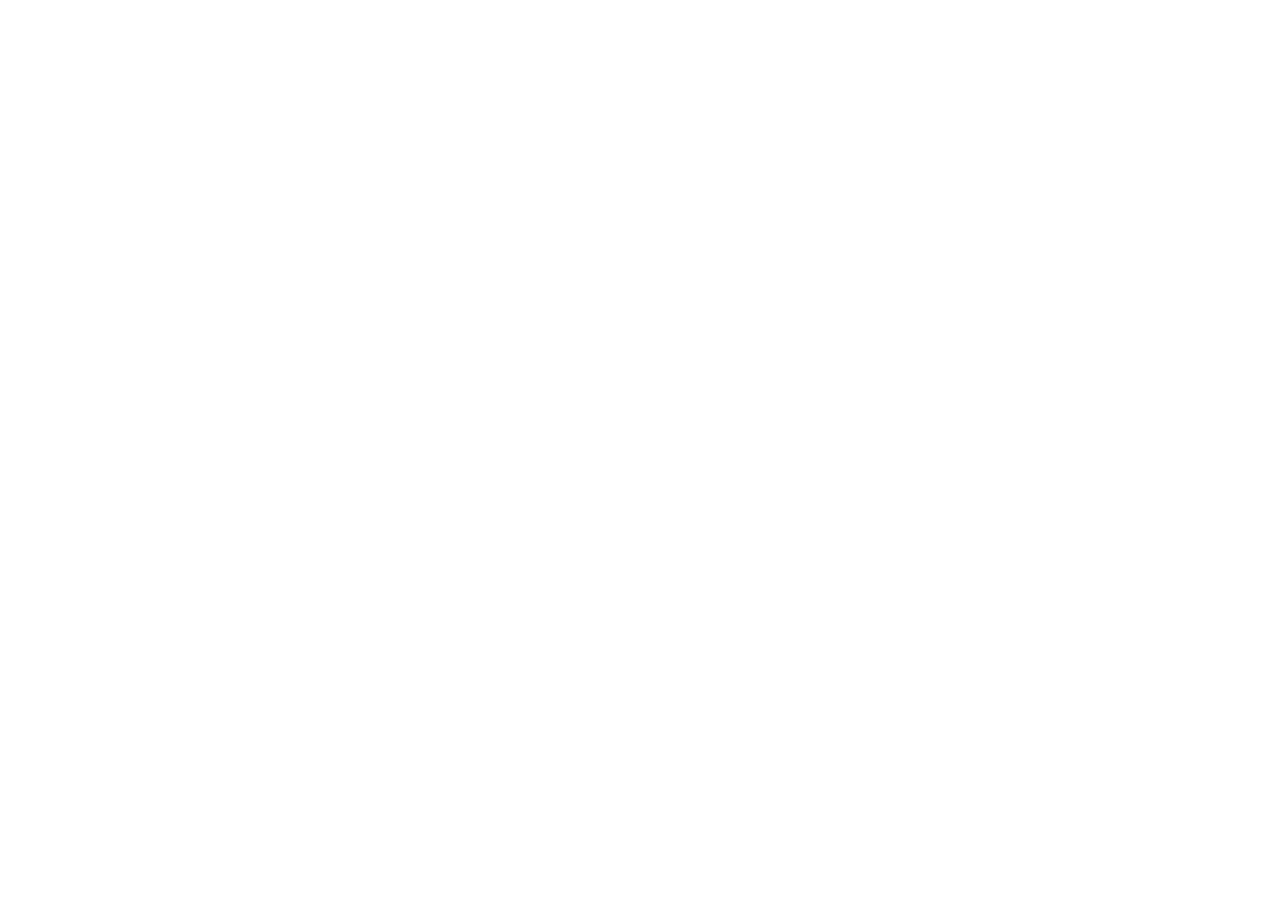
==== index.html @ 02a028aa "Create index.html" ====
<!DOCTYPE html>
<html lang="en">
    <head>
        <meta charset="UTF-8">
        <meta http-equiv="X-UA-Compatible" content="IE=edge">
        <meta name="viewport" content="width=device-width, initial-scale=1.0">
        
        <meta name="keywords" content="">
        <meta name="author" content="Qalb">
        <meta name="description" content="">

        <title>Qalb</title>
        <link rel="stylesheet" href="css/main.css">
    </head>
</html>
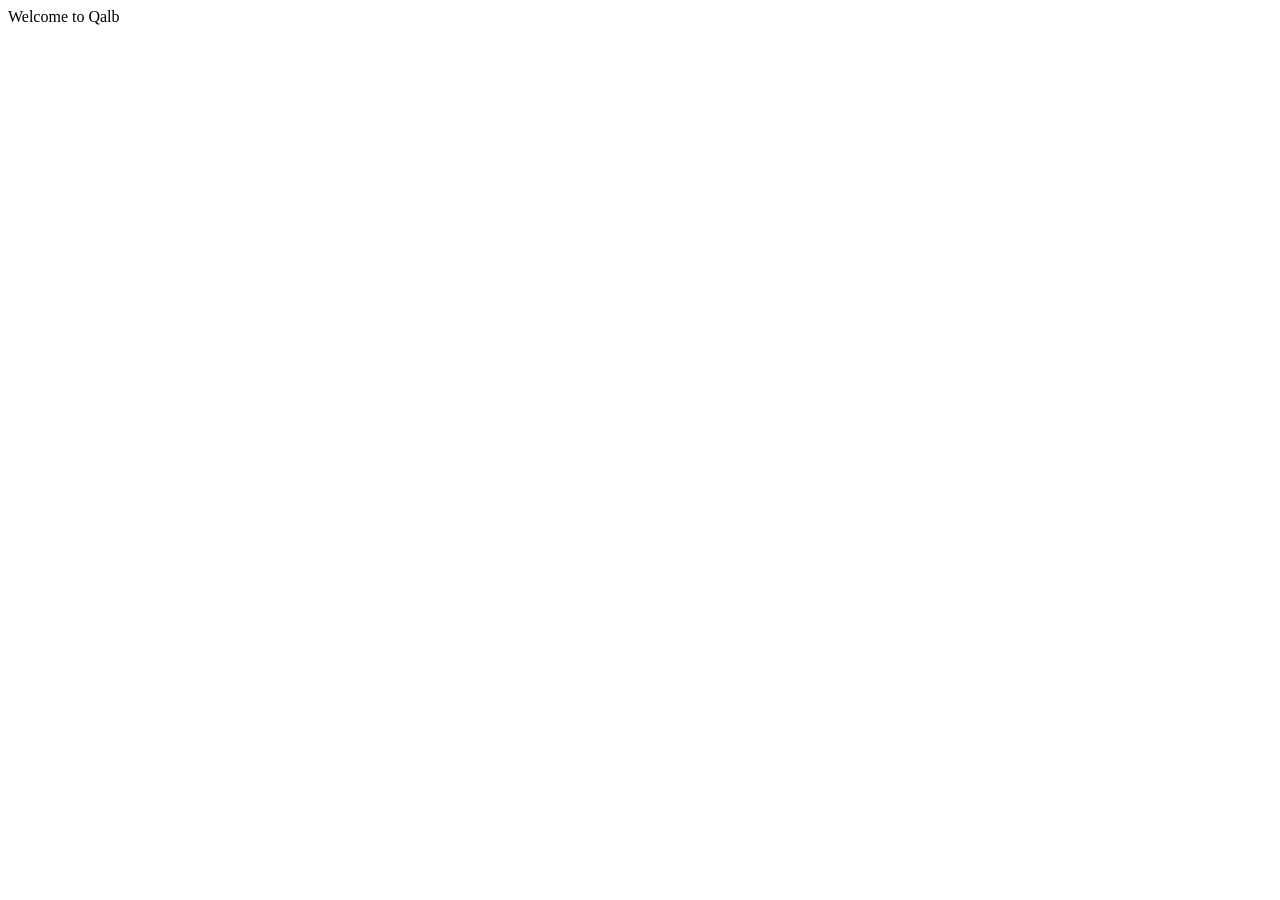
==== commit 3c7fd904: "Update index.html" ====
--- a/index.html
+++ b/index.html
@@ -12,4 +12,7 @@
         <title>Qalb</title>
         <link rel="stylesheet" href="css/main.css">
     </head>
+    <body>
+        Welcome to Qalb
+    </body>
 </html>
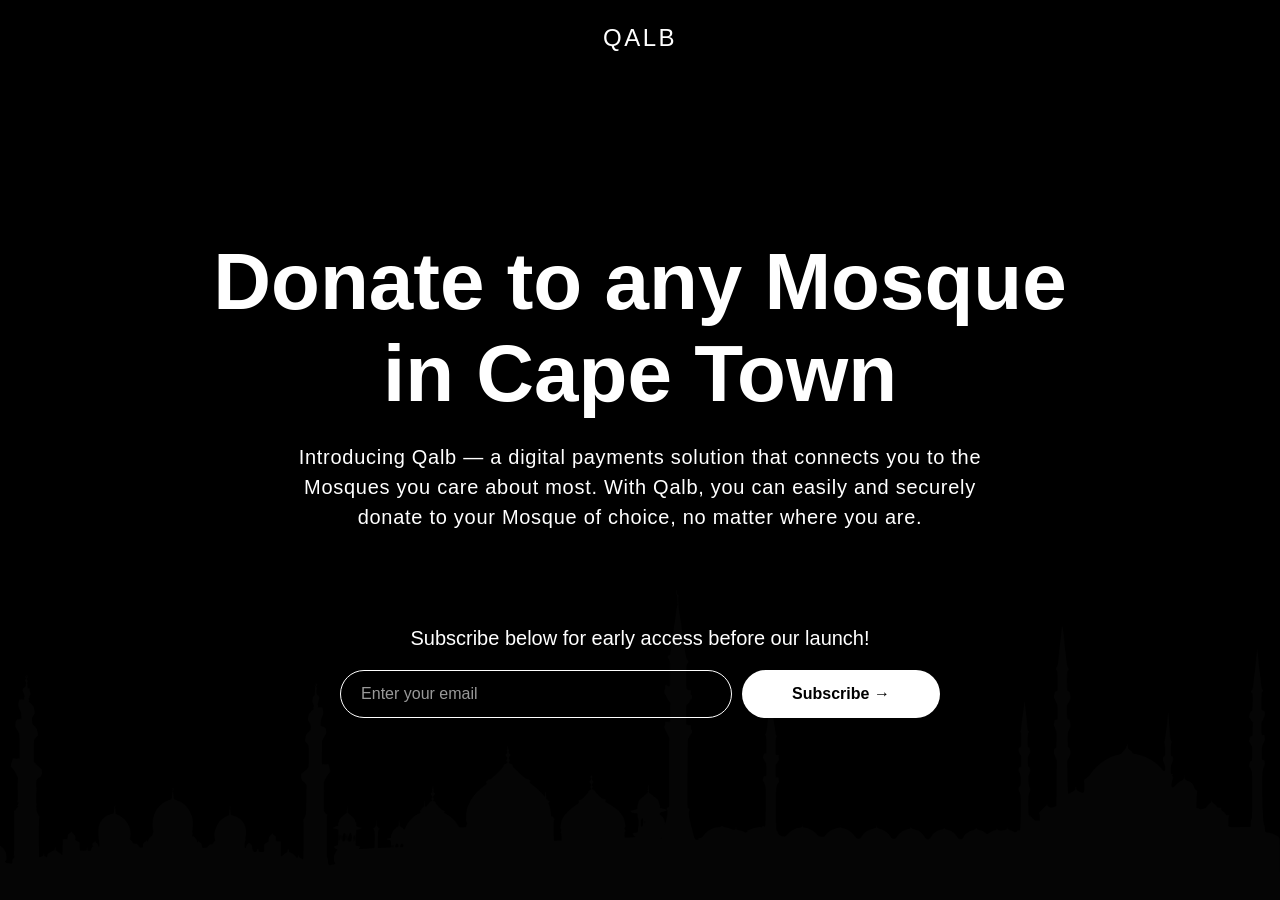
==== commit 85a25814: "Updating landing page" ====
--- a/index.html
+++ b/index.html
@@ -1,18 +1,42 @@
 <!DOCTYPE html>
 <html lang="en">
-    <head>
-        <meta charset="UTF-8">
-        <meta http-equiv="X-UA-Compatible" content="IE=edge">
-        <meta name="viewport" content="width=device-width, initial-scale=1.0">
-        
-        <meta name="keywords" content="">
-        <meta name="author" content="Qalb">
-        <meta name="description" content="">
+<head>
+    <meta charset="UTF-8">
+    <meta name="viewport" content="width=device-width, initial-scale=1.0">
+    <title>QALB - Donate to any Mosque</title>
+    <link rel="stylesheet" href="main.css">
+</head>
+<header>
+</header>
+<body>
+    <div class="navbar">QALB</div>
+    <h1>Donate to any Mosque<br> in Cape Town</h1>
+    <p class="container-paragraph">Introducing Qalb — a digital payments solution that connects you to the Mosques you care about most. With Qalb, you can easily and securely donate to your Mosque of choice, no matter where you are.</p>
+    <p class="subscribe-container-wording">Subscribe below for early access before our launch!</p>
+    <div class="subscribe-container">
+        <input type="email" placeholder="Enter your email">
+        <button>Subscribe →</button>
+    </div>
+    <img src="Union.png" alt="Mosque Skyline" class="background">
+    <script>
+        function subscribe() {
+            const email = document.getElementById('email').value;
+            if (!email) {
+                alert('Please enter a valid email');
+                return;
+            }
 
-        <title>Qalb</title>
-        <link rel="stylesheet" href="css/main.css">
-    </head>
-    <body>
-        Welcome to Qalb
-    </body>
+            fetch('https://your-api-endpoint.com/subscribe', {
+                method: 'POST',
+                headers: {
+                    'Content-Type': 'application/json'
+                },
+                body: JSON.stringify({ email })
+            })
+            .then(response => response.json())
+            .then(data => alert('Subscription successful!'))
+            .catch(error => alert('Subscription failed. Please try again.'));
+        }
+    </script>
+</body>
 </html>
--- a/main.css
+++ b/main.css
@@ -0,0 +1,145 @@
+
+@import url('https://api.fontshare.com/v2/css?f[]=satoshi@50,100,200,300,400,500,700,800&display=swap');
+
+* {
+    font-family: 'Satoshi', sans-serif;
+}
+
+body {
+    margin: 0;
+    padding: 0;
+    background-color: black;
+    color: white;
+    text-align: center;
+    display: flex;
+    flex-direction: column;
+    justify-content: center;
+    align-items: center;
+    height: 100vh;
+    position: relative;
+}
+
+.navbar {
+    background-color: black;
+    font-size: 24px;
+    font-weight: 400;
+    overflow: hidden;
+    position: fixed;
+    top: 0;
+    width: 100%;
+    padding: 1em;
+    letter-spacing: 2.5px;
+}
+
+
+.container {
+    /* padding: 20px; */
+    position: relative;
+    z-index: 2;
+}
+
+
+h1 {
+    font-size: 80px;
+    font-weight: 800;
+    margin-bottom: 2px;
+}
+
+.container-paragraph {
+    max-width: 45rem;
+    font-size: 20px;
+    font-weight: 50;
+    line-height: 1.5;
+    padding-bottom: 55px;
+    letter-spacing: 0.72px;
+}
+
+p {
+    max-width: 45%;
+    font-size: 18px;
+    font-weight: 400;
+}
+
+.subscribe-container-wording {
+    max-width: 42.1rem;
+    font-size: 20px;
+    font-weight: 500;
+}
+
+.subscribe-container {
+    display: flex;
+    justify-content: center;
+    gap: 10px;
+}
+
+input {
+    width: 20rem;
+    padding: 0.875rem 3.125rem;
+    border-radius: 30px;
+    border: 1px solid white;
+    background: transparent;
+    color: white;
+    outline: none;
+    font-size: 16px;
+    text-align: left;
+    padding-left: 20px;
+    position: relative;
+    z-index: 2;
+}
+
+input::placeholder {
+    color: rgba(255, 255, 255, 0.6);
+}
+
+button {
+    padding: 0.875rem 3.125rem;
+    border-radius: 30px;
+    border: none;
+    background-color: white;
+    color: black;
+    font-weight: 600;
+    font-size: 16px;
+    cursor: pointer;
+    display: flex;
+    align-items: center;
+    gap: 8px;
+    position: relative;
+    z-index: 2;
+}
+
+.background {
+    position: absolute;
+    bottom: 0;
+    left: 0;
+    width: 100%;
+    opacity: 0.05;
+}
+
+@media (max-width: 768px) {
+    * {
+        padding: 10px;
+    }
+
+    h1 {
+        padding-top: 100px;
+    }
+
+    .subscribe-container {
+        flex-direction: column;
+        align-items: center;
+    }
+
+    input {
+        width: 24rem;
+        padding: 14px;
+        font-size: 14px;
+        text-align: center;
+    }
+
+    button {
+        width: 26rem;
+        padding: 14px;
+        font-size: 16px;
+        justify-content: center;
+    }
+}
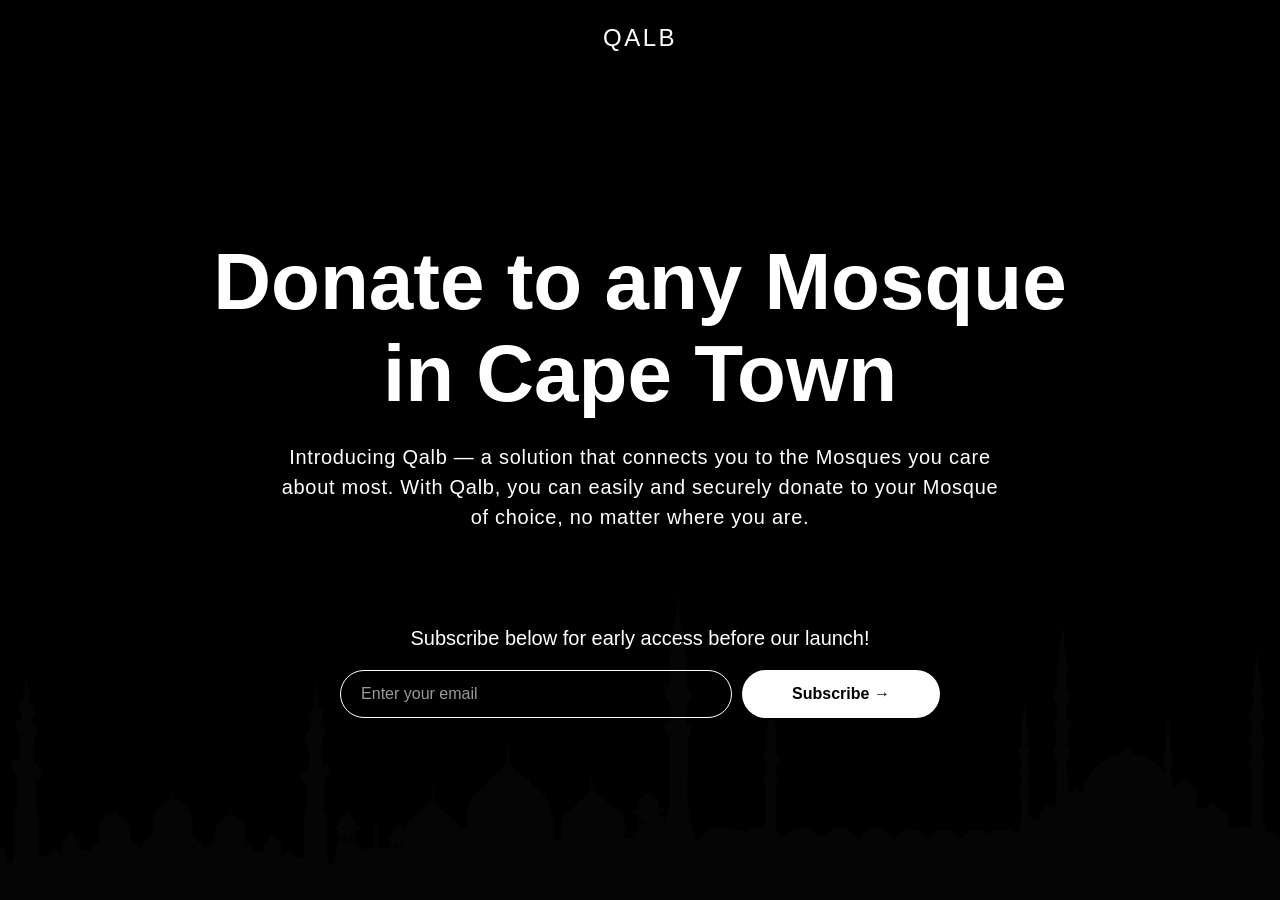
==== commit acba8054: "Update to copy" ====
--- a/index.html
+++ b/index.html
@@ -11,7 +11,7 @@
 <body>
     <div class="navbar">QALB</div>
     <h1>Donate to any Mosque<br> in Cape Town</h1>
-    <p class="container-paragraph">Introducing Qalb — a digital payments solution that connects you to the Mosques you care about most. With Qalb, you can easily and securely donate to your Mosque of choice, no matter where you are.</p>
+    <p class="container-paragraph">Introducing Qalb — a solution that connects you to the Mosques you care about most. With Qalb, you can easily and securely donate to your Mosque of choice, no matter where you are.</p>
     <p class="subscribe-container-wording">Subscribe below for early access before our launch!</p>
     <div class="subscribe-container">
         <input type="email" placeholder="Enter your email">
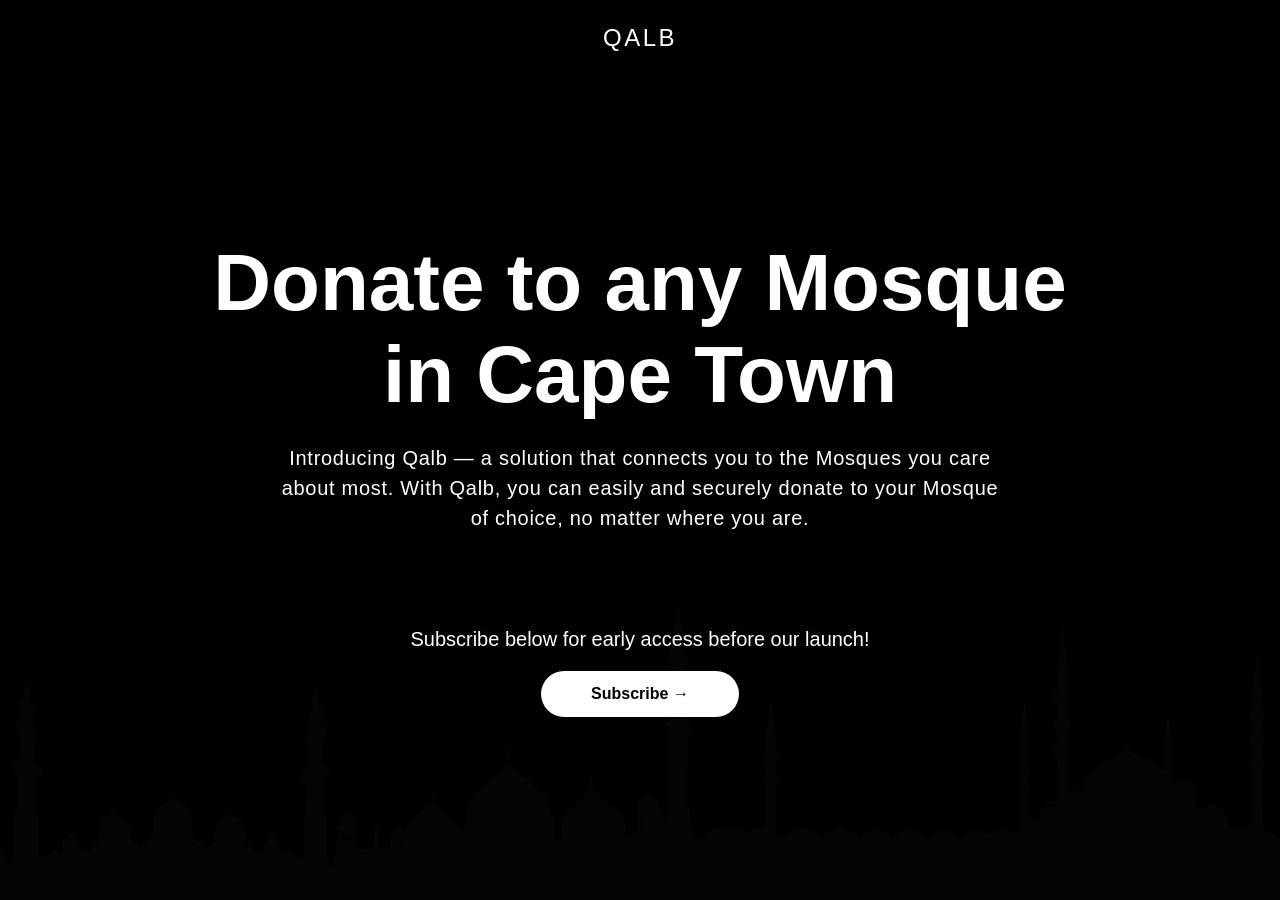
==== commit 65709c5e: "Adding subscribe form" ====
--- a/index.html
+++ b/index.html
@@ -8,14 +8,15 @@
 </head>
 <header>
 </header>
+<div class="navbar">QALB</div>
 <body>
-    <div class="navbar">QALB</div>
     <h1>Donate to any Mosque<br> in Cape Town</h1>
     <p class="container-paragraph">Introducing Qalb — a solution that connects you to the Mosques you care about most. With Qalb, you can easily and securely donate to your Mosque of choice, no matter where you are.</p>
     <p class="subscribe-container-wording">Subscribe below for early access before our launch!</p>
     <div class="subscribe-container">
-        <input type="email" placeholder="Enter your email">
-        <button>Subscribe →</button>
+        <!-- <input type="email" placeholder="Enter your email"> -->
+        <a href="https://forms.gle/xG8s5bu6QNWb2awv6" target="_blank" class="tester">Subscribe →</a>
+        <!-- <button>Subscribe →</button> -->
     </div>
     <img src="Union.png" alt="Mosque Skyline" class="background">
     <script>
--- a/main.css
+++ b/main.css
@@ -8,6 +8,7 @@
 body {
     margin: 0;
     padding: 0;
+    top: 0;
     background-color: black;
     color: white;
     text-align: center;
@@ -29,6 +30,7 @@
     width: 100%;
     padding: 1em;
     letter-spacing: 2.5px;
+    z-index: 9999;
 }
 
 
@@ -40,7 +42,7 @@
 
 
 h1 {
-    font-size: 80px;
+    font-size: 5rem;
     font-weight: 800;
     margin-bottom: 2px;
 }
@@ -107,6 +109,23 @@
     z-index: 2;
 }
 
+.tester {
+    text-decoration: none;
+    padding: 0.875rem 3.125rem;
+    border-radius: 30px;
+    border: none;
+    background-color: white;
+    color: black;
+    font-weight: 600;
+    font-size: 16px;
+    cursor: pointer;
+    display: flex;
+    align-items: center;
+    gap: 8px;
+    position: relative;
+    z-index: 2;
+}
+
 .background {
     position: absolute;
     bottom: 0;
@@ -115,14 +134,18 @@
     opacity: 0.05;
 }
 
-@media (max-width: 768px) {
+@media (max-width: 600px) {
     * {
         padding: 10px;
     }
 
-    h1 {
-        padding-top: 100px;
+    body {
+        padding-top: 200px;
     }
+
+    /* h1 {
+        margin-top: 500px;
+    } */
 
     .subscribe-container {
         flex-direction: column;
@@ -130,14 +153,14 @@
     }
 
     input {
-        width: 24rem;
+        width: 18rem;
         padding: 14px;
         font-size: 14px;
         text-align: center;
     }
 
     button {
-        width: 26rem;
+        width: 20rem;
         padding: 14px;
         font-size: 16px;
         justify-content: center;
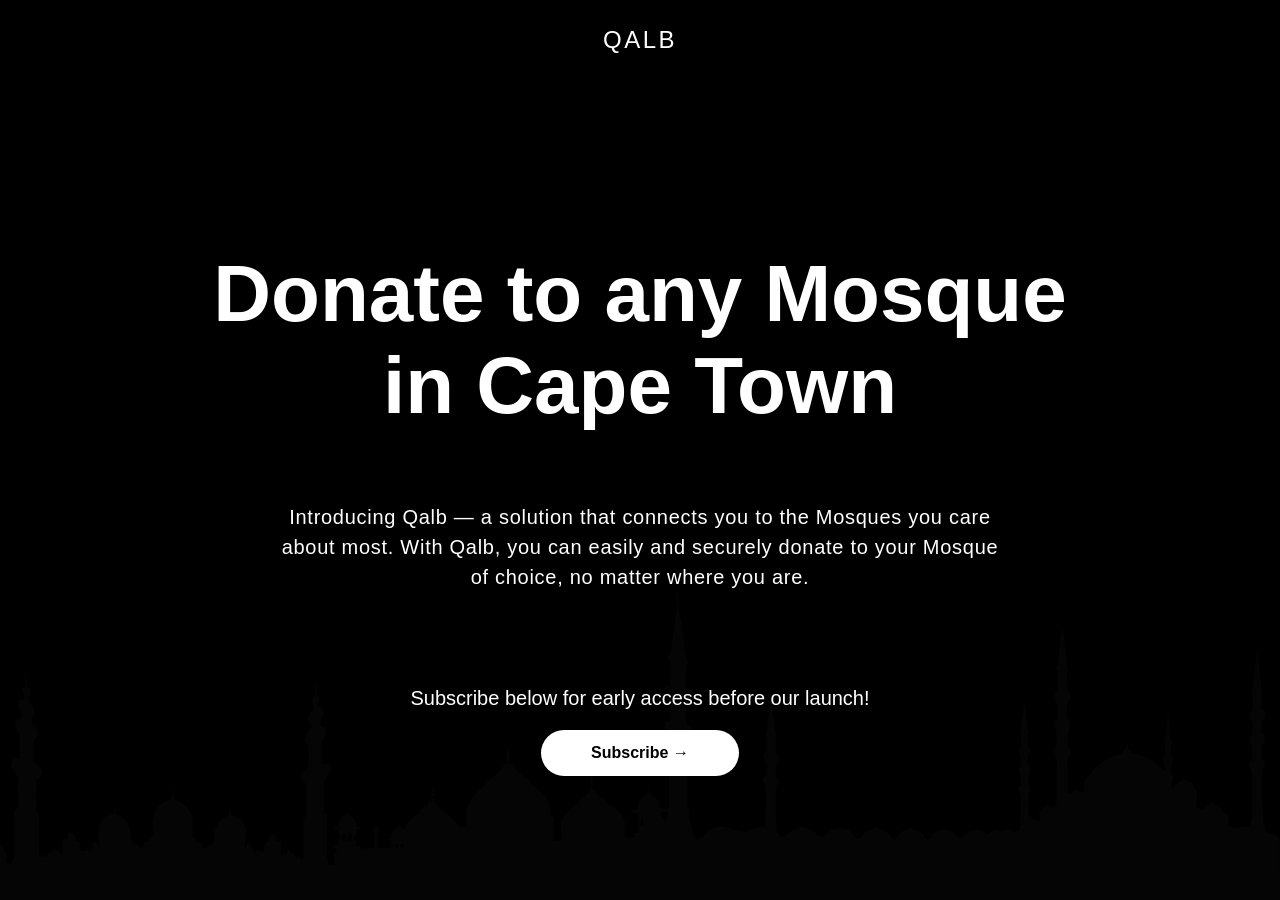
==== commit c0e863a0: "Amending layout" ====
--- a/index.html
+++ b/index.html
@@ -6,9 +6,10 @@
     <title>QALB - Donate to any Mosque</title>
     <link rel="stylesheet" href="main.css">
 </head>
-<header>
-</header>
-<div class="navbar">QALB</div>
+<nav>
+    QALB
+  <!-- <a href="javascript:void(0)">QALB</a> -->
+</nav>
 <body>
     <h1>Donate to any Mosque<br> in Cape Town</h1>
     <p class="container-paragraph">Introducing Qalb — a solution that connects you to the Mosques you care about most. With Qalb, you can easily and securely donate to your Mosque of choice, no matter where you are.</p>
--- a/main.css
+++ b/main.css
@@ -7,7 +7,9 @@
 
 body {
     margin: 0;
-    padding: 0;
+    padding-top: 80px;
+    padding-left: 10px;
+    padding-right: 10px;
     top: 0;
     background-color: black;
     color: white;
@@ -16,23 +18,25 @@
     flex-direction: column;
     justify-content: center;
     align-items: center;
-    height: 100vh;
+    height: calc(100vh - 80px);
     position: relative;
 }
 
-.navbar {
-    background-color: black;
+nav {
+    height: 80px;
     font-size: 24px;
     font-weight: 400;
-    overflow: hidden;
+    letter-spacing: 2.5px;
+    background-color: black;
     position: fixed;
     top: 0;
     width: 100%;
-    padding: 1em;
-    letter-spacing: 2.5px;
-    z-index: 9999;
+    /* padding: 20px 0; */
+    text-align: center;
+    align-items: center;
+    display: flex;
+    justify-content: center;
 }
-
 
 .container {
     /* padding: 20px; */
@@ -44,7 +48,7 @@
 h1 {
     font-size: 5rem;
     font-weight: 800;
-    margin-bottom: 2px;
+    margin-bottom: 50px;
 }
 
 .container-paragraph {
@@ -57,6 +61,7 @@
 }
 
 p {
+    /* text-align: center; */
     max-width: 45%;
     font-size: 18px;
     font-weight: 400;
@@ -69,9 +74,9 @@
 }
 
 .subscribe-container {
-    display: flex;
-    justify-content: center;
-    gap: 10px;
+    /* display: flex;
+    justify-content: center; */
+    padding-bottom: 10px;
 }
 
 input {
@@ -135,12 +140,12 @@
 }
 
 @media (max-width: 600px) {
-    * {
+    /* * {
         padding: 10px;
-    }
+    } */
 
     body {
-        padding-top: 200px;
+        padding-top: 120px;
     }
 
     /* h1 {
@@ -165,4 +170,18 @@
         font-size: 16px;
         justify-content: center;
     }
+}
+
+@media (max-width: 500px) {
+
+    body {
+        padding-top: 180px;
+    }
+}
+
+@media (max-width: 400px) {
+
+    body {
+        padding-top: 240px;
+    }
 }
